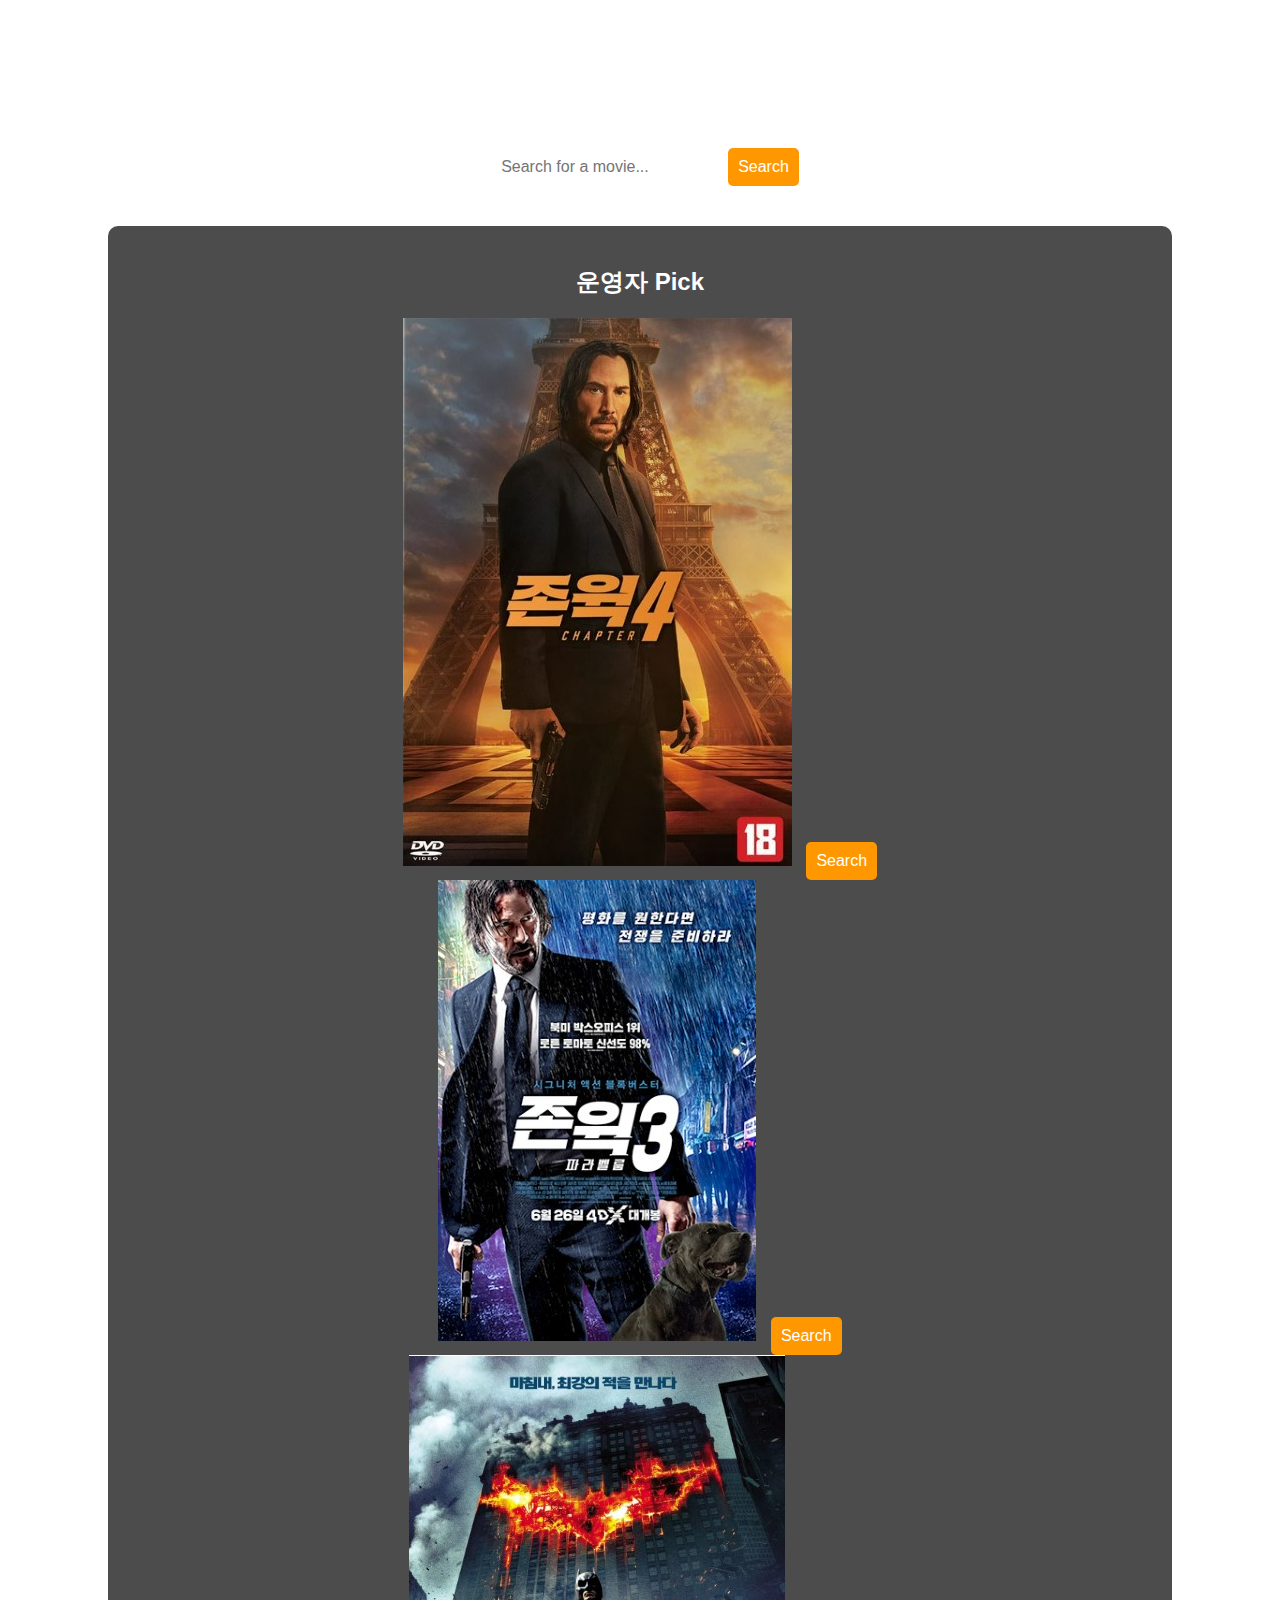
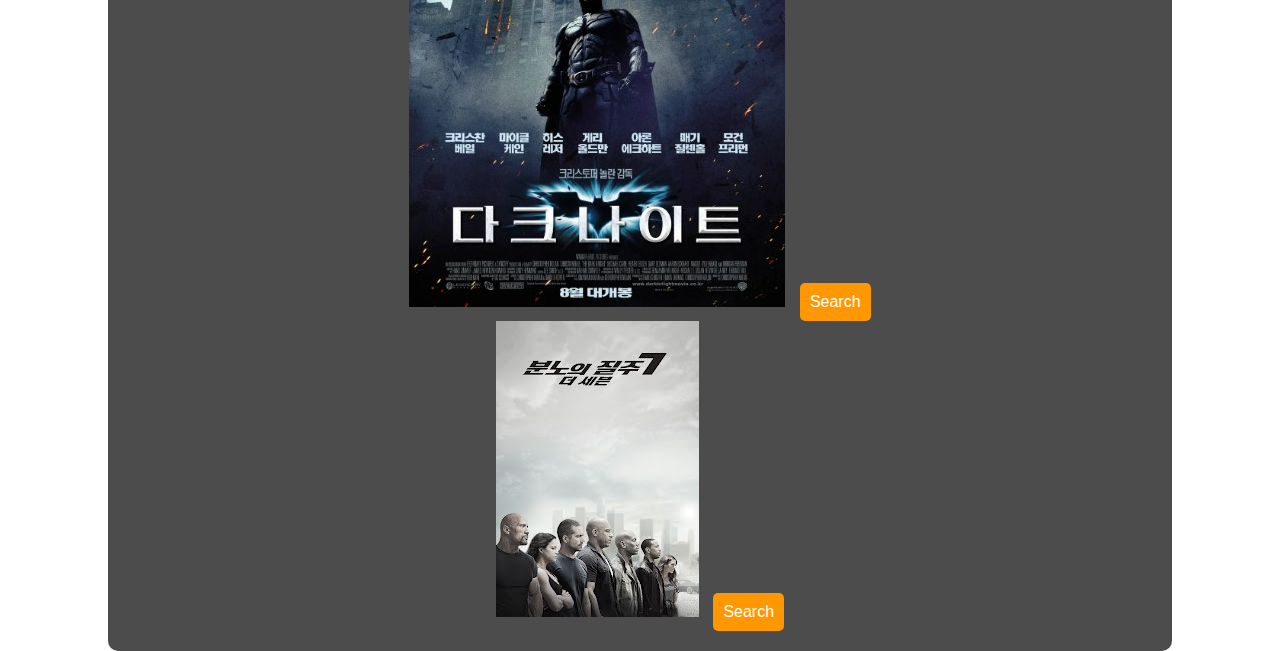
==== index.html @ c264ff18 "first commit" ====
<!DOCTYPE html>
<html lang="en">
<head>
  <meta charset="UTF-8">
  <meta name="viewport" content="width=device-width, initial-scale=1.0">
  <title>영화검색 사이트</title>
  <link rel="stylesheet" href="style.css">
</head>
<body>
  <header>
    <h1>영화검색 사이트</h1>
    <p>당신의 다음 영화를 찾을 수 있는 최고의 검색 플랫폼</p>
  </header>

  <div class="search-section">
    <input type="search" id="movie-search" placeholder="Search for a movie...">
    <button onclick="searchMovies()">Search</button>
  </div>

  
    <!-- <div class="movies">
      <div class="movie">
        <img src="johnwick4.jpg" alt="John Wick 4">
        <button onclick="window.location.href='https://namu.wiki/w/%EC%A1%B4%20%EC%9C%85%204'">John Wick 4 정보 보기</button>
      </div>
      <div class="movie">
        <img src="johnwick3.jpg" alt="John Wick 3">
        <button onclick="window.location.href='https://namu.wiki/w/%EC%A1%B4%20%EC%9C%85%203:%20%ED%8C%8C%EB%9D%BC%EB%B2%A8%EB%A3%B8'">John Wick 3 정보 보기</button>
      </div>
      <div class="movie">
        <img src="darkknight.jpg" alt="The Dark Knight">
        <button onclick="window.location.href='https://namu.wiki/w/%EB%8B%A4%ED%81%AC%20%EB%82%98%EC%9D%B4%ED%8A%B8(%EC%98%81%ED%99%94)'">The Dark Knight 정보 보기</button>
      </div>
      <div class="movie">
        <img src="furious7.jpg" alt="Fast & Furious: Unlimited">
        <button onclick="window.location.href='https://namu.wiki/w/%EB%B6%84%EB%85%B8%EC%9D%98%20%EC%A7%88%EC%A3%BC:%20%EB%8D%94%20%EC%84%B8%EB%B8%90'">분노의 질주: 언리미티드 정보 보기</button>
      </div>
    </div> -->
    <section class="featured-movies">
      <h2>운영자 Pick</h2>
      <div class="movie-slider">
        <div class="movies" id="movie-list">
          <div class="movie" id="page-1">
            <img src="johnwick4.jpg" alt="John Wick 4">
            <button onclick="showMovieDetails('John Wick 4')">Search</button>
          </div>
          <div class="movie" id="page-1">
            <img src="johnwick3.jpg" alt="John Wick 3">
            <button onclick="showMovieDetails('John Wick 3')">Search</button>
          </div>
          <div class="movie" id="page-1">
            <img src="darkknight.jpg" alt="The Dark Knight">
            <button onclick="showMovieDetails('The Dark Knight')">Search</button>
          </div>
          <div class="movie" id="page-1">
            <img src="furious7.jpg" alt="Fast & Furious: Unlimited">
            <button onclick="showMovieDetails('Fast & Furious: Unlimited')">Search</button>
          </div>
        </div>
      </div>
    </section>
    

    <script>
      let currentPage = 1;
      const totalPages = 2;
    
      // 특정 페이지의 영화 목록을 보여주는 함수
      function showPage(page) {
        // 모든 페이지의 영화를 숨김
        const allMovies = document.querySelectorAll('.movie');
        allMovies.forEach(movie => movie.style.display = 'none');
        
        // 해당 페이지의 영화만 표시
        const moviesToShow = document.querySelectorAll(`#page-${page}`);
        moviesToShow.forEach(movie => movie.style.display = 'block');
      }
    
      // 다음 페이지로 넘어가는 함수
      function nextPage() {
        if (currentPage < totalPages) {
          currentPage++;
          showPage(currentPage);
        }
      }
    
      // 이전 페이지로 돌아가는 함수
      function prevPage() {
        if (currentPage > 1) {
          currentPage--;
          showPage(currentPage);
        }
      }
    
      // 검색창에서 검색어를 입력하면 검색 결과 페이지로 이동하는 함수
      function searchMovies() {
        const query = document.getElementById('movie-search').value;
        if (query) {
          // 검색 결과 페이지로 이동, 검색어를 URL 파라미터로 넘김
          window.location.href = `search_results.html?query=${encodeURIComponent(query)}`;
        } else {
          alert('검색어를 입력해주세요!');
        }
      }
    
      // 영화 제목을 받아서 movie_details.html로 이동하는 함수
      function showMovieDetails(movieTitle) {
        // 영화 제목을 URL 파라미터로 movie_details.html로 넘겨서 이동
        window.location.href = `movie_details.html?title=${encodeURIComponent(movieTitle)}`;
      }
    
      // 페이지 초기화: 첫 번째 페이지를 보여줌
      showPage(currentPage);
    </script>
    
  
</body>
</html>
---- style.css ----
/* 전체 배경 이미지 설정 */
body, html {
  height: 100%;
  margin: 0;
  padding: 0;
  font-family: 'Arial', sans-serif;
  background-image: url('your-image-path.jpg'); /* 배경 이미지 경로 */
  background-size: cover; /* 이미지 크기를 화면에 맞춤 */
  background-position: center; /* 중앙에 배치 */
  background-attachment: fixed; /* 스크롤 시에도 고정 */
  background-repeat: no-repeat; /* 이미지 반복 금지 */
  color: white; /* 텍스트 색상 변경 (이미지 배경 대비) */
}

header {
  text-align: center;
  margin-top: 20px;
  color: white;
}

.search-section {
  display: flex;
  justify-content: center;
  align-items: center;
  margin: 40px 0;
}

input[type="search"], button {
  padding: 10px;
  font-size: 16px;
  border-radius: 5px;
  border: none;
  outline: none;
  margin-left: 10px;
}

button {
  background-color: #ff9800;
  color: white;
  cursor: pointer;
}

button:hover {
  background-color: #e68900;
}

.featured-movies, .reviews {
  background-color: rgba(0, 0, 0, 0.7); /* 투명한 검은 배경 */
  padding: 20px;
  border-radius: 10px;
  margin: 40px auto;
  width: 80%;
  text-align: center;
}

.movie-details img {
  width: 100%;
  max-width: 300px; /* 포스터 크기 제한 */
  border-radius: 10px;
  margin: 20px 0;
}

.rating .star {
  font-size: 2rem;
  color: #ff9800;
  cursor: pointer;
}

.rating .star.selected {
  color: #ffcc00; /* 선택된 별은 더 밝은 색 */
}

.review {
  background-color: rgba(255, 255, 255, 0.1); /* 리뷰 박스 투명도 */
  border-radius: 10px;
  padding: 10px;
  margin: 10px 0;
  text-align: left;
}

.review .rating {
  font-size: 1.2rem;
  color: #ffcc00;
}

.review p {
  margin: 10px 0;
}

.buttons {
  display: flex;
  justify-content: flex-end;
  align-items: center;
}

.buttons .like-button {
  background-color: #ff9800;
  color: white;
  border: none;
  padding: 5px 10px;
  border-radius: 5px;
  cursor: pointer;
}

.buttons .like-button:hover {
  background-color: #e68900;
}

.likes {
  margin-left: 5px;
  color: #fff;
}
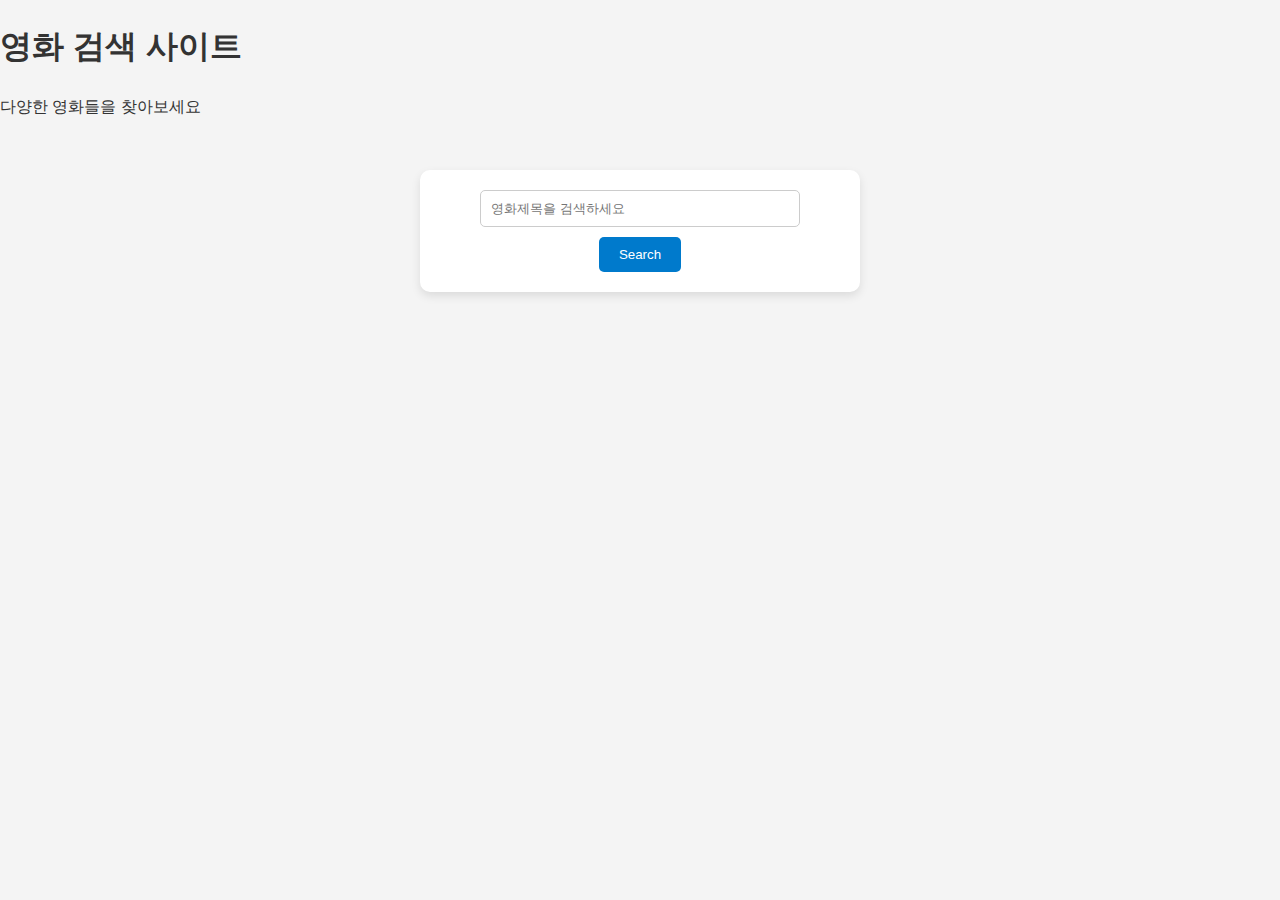
==== commit 70b1aa32: "파일 위치 수정" ====
--- a/index.html
+++ b/index.html
@@ -1,118 +1,43 @@
 <!DOCTYPE html>
 <html lang="en">
-<head>
-  <meta charset="UTF-8">
-  <meta name="viewport" content="width=device-width, initial-scale=1.0">
-  <title>영화검색 사이트</title>
-  <link rel="stylesheet" href="style.css">
-</head>
-<body>
-  <header>
-    <h1>영화검색 사이트</h1>
-    <p>당신의 다음 영화를 찾을 수 있는 최고의 검색 플랫폼</p>
-  </header>
+  <head>
+    <meta charset="UTF-8" />
+    <meta name="viewport" content="width=device-width, initial-scale=1.0" />
+    <link rel="stylesheet" href="./css/style.css" />
+    <title>영화 검색 사이트</title>
+  </head>
+  <body>
+    <h1>영화 검색 사이트</h1>
+    <p>다양한 영화들을 찾아보세요</p>
 
-  <div class="search-section">
-    <input type="search" id="movie-search" placeholder="Search for a movie...">
-    <button onclick="searchMovies()">Search</button>
-  </div>
+    <div class="search-section">
+      <input
+        type="search"
+        id="movie-search"
+        placeholder="영화제목을 검색하세요"
+        aria-label="영화 검색 입력창"
+      />
 
-  
-    <!-- <div class="movies">
-      <div class="movie">
-        <img src="johnwick4.jpg" alt="John Wick 4">
-        <button onclick="window.location.href='https://namu.wiki/w/%EC%A1%B4%20%EC%9C%85%204'">John Wick 4 정보 보기</button>
-      </div>
-      <div class="movie">
-        <img src="johnwick3.jpg" alt="John Wick 3">
-        <button onclick="window.location.href='https://namu.wiki/w/%EC%A1%B4%20%EC%9C%85%203:%20%ED%8C%8C%EB%9D%BC%EB%B2%A8%EB%A3%B8'">John Wick 3 정보 보기</button>
-      </div>
-      <div class="movie">
-        <img src="darkknight.jpg" alt="The Dark Knight">
-        <button onclick="window.location.href='https://namu.wiki/w/%EB%8B%A4%ED%81%AC%20%EB%82%98%EC%9D%B4%ED%8A%B8(%EC%98%81%ED%99%94)'">The Dark Knight 정보 보기</button>
-      </div>
-      <div class="movie">
-        <img src="furious7.jpg" alt="Fast & Furious: Unlimited">
-        <button onclick="window.location.href='https://namu.wiki/w/%EB%B6%84%EB%85%B8%EC%9D%98%20%EC%A7%88%EC%A3%BC:%20%EB%8D%94%20%EC%84%B8%EB%B8%90'">분노의 질주: 언리미티드 정보 보기</button>
-      </div>
-    </div> -->
-    <section class="featured-movies">
-      <h2>운영자 Pick</h2>
-      <div class="movie-slider">
-        <div class="movies" id="movie-list">
-          <div class="movie" id="page-1">
-            <img src="johnwick4.jpg" alt="John Wick 4">
-            <button onclick="showMovieDetails('John Wick 4')">Search</button>
-          </div>
-          <div class="movie" id="page-1">
-            <img src="johnwick3.jpg" alt="John Wick 3">
-            <button onclick="showMovieDetails('John Wick 3')">Search</button>
-          </div>
-          <div class="movie" id="page-1">
-            <img src="darkknight.jpg" alt="The Dark Knight">
-            <button onclick="showMovieDetails('The Dark Knight')">Search</button>
-          </div>
-          <div class="movie" id="page-1">
-            <img src="furious7.jpg" alt="Fast & Furious: Unlimited">
-            <button onclick="showMovieDetails('Fast & Furious: Unlimited')">Search</button>
-          </div>
-        </div>
-      </div>
-    </section>
-    
+      <button id="Click" onclick="searchMovies()">Search</button>
+    </div>
 
     <script>
-      let currentPage = 1;
-      const totalPages = 2;
-    
-      // 특정 페이지의 영화 목록을 보여주는 함수
-      function showPage(page) {
-        // 모든 페이지의 영화를 숨김
-        const allMovies = document.querySelectorAll('.movie');
-        allMovies.forEach(movie => movie.style.display = 'none');
-        
-        // 해당 페이지의 영화만 표시
-        const moviesToShow = document.querySelectorAll(`#page-${page}`);
-        moviesToShow.forEach(movie => movie.style.display = 'block');
-      }
-    
-      // 다음 페이지로 넘어가는 함수
-      function nextPage() {
-        if (currentPage < totalPages) {
-          currentPage++;
-          showPage(currentPage);
+      function searchMovies() {
+        const query = document.getElementById("movie-search").value;
+        if (query) {
+          window.location.href = `./pages/search_results.html?query=${query}&genre=action`;
+        } else {
+          alert("검색어를 입력해주세요!");
         }
       }
-    
-      // 이전 페이지로 돌아가는 함수
-      function prevPage() {
-        if (currentPage > 1) {
-          currentPage--;
-          showPage(currentPage);
-        }
-      }
-    
-      // 검색창에서 검색어를 입력하면 검색 결과 페이지로 이동하는 함수
-      function searchMovies() {
-        const query = document.getElementById('movie-search').value;
-        if (query) {
-          // 검색 결과 페이지로 이동, 검색어를 URL 파라미터로 넘김
-          window.location.href = `search_results.html?query=${encodeURIComponent(query)}`;
-        } else {
-          alert('검색어를 입력해주세요!');
-        }
-      }
-    
-      // 영화 제목을 받아서 movie_details.html로 이동하는 함수
-      function showMovieDetails(movieTitle) {
-        // 영화 제목을 URL 파라미터로 movie_details.html로 넘겨서 이동
-        window.location.href = `movie_details.html?title=${encodeURIComponent(movieTitle)}`;
-      }
-    
-      // 페이지 초기화: 첫 번째 페이지를 보여줌
-      showPage(currentPage);
+
+      document
+        .getElementById("movie-search")
+        .addEventListener("keydown", function (event) {
+          if (event.key === "Enter") {
+            document.getElementById("Click").click();
+          }
+        });
     </script>
-    
-  
-</body>
+  </body>
 </html>
--- a/css/style.css
+++ b/css/style.css
@@ -0,0 +1,155 @@
+body {
+  font-family: Arial, sans-serif;
+  line-height: 1.6;
+  margin: 0;
+  padding: 0;
+  background-color: #f4f4f4;
+  color: #333;
+}
+
+header {
+  background-color: #007acc;
+  color: #fff;
+  padding: 10px 20px;
+  text-align: center;
+  box-shadow: 0px 2px 5px rgba(0, 0, 0, 0.2);
+}
+
+header h1 {
+  margin: 0;
+}
+
+a {
+  text-decoration: none;
+  color: #007acc;
+}
+
+a:hover {
+  text-decoration: underline;
+}
+
+h2 {
+  color: #007acc;
+}
+
+ul {
+  list-style: none;
+  padding: 0;
+  margin: 0;
+}
+
+img {
+  display: block;
+  margin: 0 auto;
+  border-radius: 5px;
+}
+
+/* index.html 스타일 */
+.search-section {
+  max-width: 400px;
+  margin: 50px auto;
+  text-align: center;
+  padding: 20px;
+  background: #fff;
+  border-radius: 10px;
+  box-shadow: 0px 4px 10px rgba(0, 0, 0, 0.1);
+}
+
+.search-section input {
+  width: 80%;
+  padding: 10px;
+  margin-bottom: 10px;
+  border: 1px solid #ccc;
+  border-radius: 5px;
+}
+
+.search-section button {
+  padding: 10px 20px;
+  background-color: #007acc;
+  color: white;
+  border: none;
+  border-radius: 5px;
+  cursor: pointer;
+}
+
+.search-section button:hover {
+  background-color: #005f99;
+}
+
+/* search_results.html 스타일 */
+.search-results {
+  max-width: 800px;
+  margin: 20px auto;
+  padding: 20px;
+  background: #fff;
+  border-radius: 10px;
+  box-shadow: 0px 4px 10px rgba(0, 0, 0, 0.1);
+}
+
+.search-results h2 {
+  margin-bottom: 20px;
+  text-align: center;
+}
+
+.search-results ul {
+  display: flex;
+  flex-wrap: wrap;
+  gap: 20px;
+  justify-content: center;
+}
+
+.search-results li {
+  width: 200px;
+  background: #f9f9f9;
+  border: 1px solid #ddd;
+  border-radius: 5px;
+  padding: 10px;
+  box-shadow: 0px 2px 5px rgba(0, 0, 0, 0.1);
+  text-align: center;
+}
+
+.search-results li h3 {
+  font-size: 1.1em;
+  margin: 10px 0;
+  color: #333;
+}
+
+/* movie_details.html 스타일 */
+#movie-detail {
+  max-width: 600px;
+  margin: 20px auto;
+  padding: 20px;
+  background: #fff;
+  border-radius: 10px;
+  box-shadow: 0px 4px 10px rgba(0, 0, 0, 0.1);
+}
+
+#movie-detail img {
+  margin-bottom: 20px;
+}
+
+#movie-detail h2 {
+  text-align: center;
+  color: #007acc;
+}
+
+#movie-detail p {
+  margin: 10px 0;
+  font-size: 1.1em;
+  color: red;
+}
+
+#movie-detail a {
+  display: inline-block;
+  margin-top: 20px;
+  padding: 10px 20px;
+  background-color: #007acc;
+  color: white;
+  text-align: center;
+  border-radius: 5px;
+  transition: background-color 0.3s ease;
+}
+
+#movie-detail a:hover {
+  background-color: #005f99;
+}
